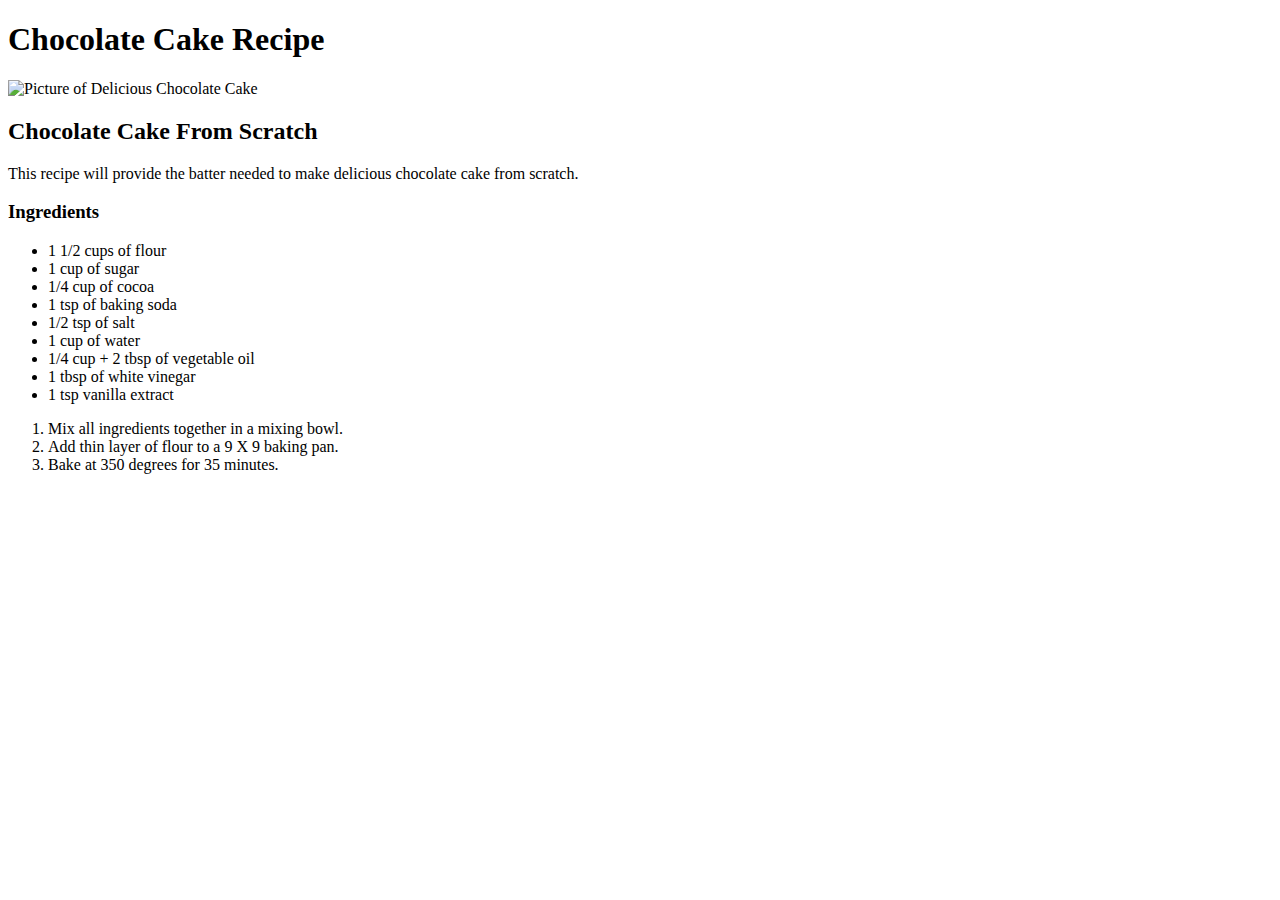
==== recipes/borscht.html @ 6fd4b9c8 "Changed the theme to recipes from around the world" ====
<!DOCTYPE html>
<html lang="en">
    <head>
        <meta charset="utf-8">
        <title>Chocolate Cake Recipe</title>
    </head>
    <body>
        <h1>Chocolate Cake Recipe</h1>
        <img src="../img/chocolatecake.jpg" alt="Picture of Delicious Chocolate Cake">
        <h2>Chocolate Cake From Scratch</h2>
            <p>This recipe will provide the batter needed to make delicious chocolate cake from scratch.</p>
            <h3>Ingredients</h3>
                <ul>
                    <li>1 1/2 cups of flour</li>
                    <li>1 cup of sugar</li>
                    <li>1/4 cup of cocoa</li>
                    <li>1 tsp of baking soda</li>
                    <li>1/2 tsp of salt</li>
                    <li>1 cup of water</li>
                    <li>1/4 cup + 2 tbsp of vegetable oil</li>
                    <li>1 tbsp of white vinegar</li>
                    <li>1 tsp vanilla extract</li> 
                </ul>
            <ol>
                <li>Mix all ingredients together in a mixing bowl.</li>
                <li>Add thin layer of flour to a 9 X 9 baking pan.</li>
                <li>Bake at 350 degrees for 35 minutes.</li>
            </ol>
    </body>
</html>
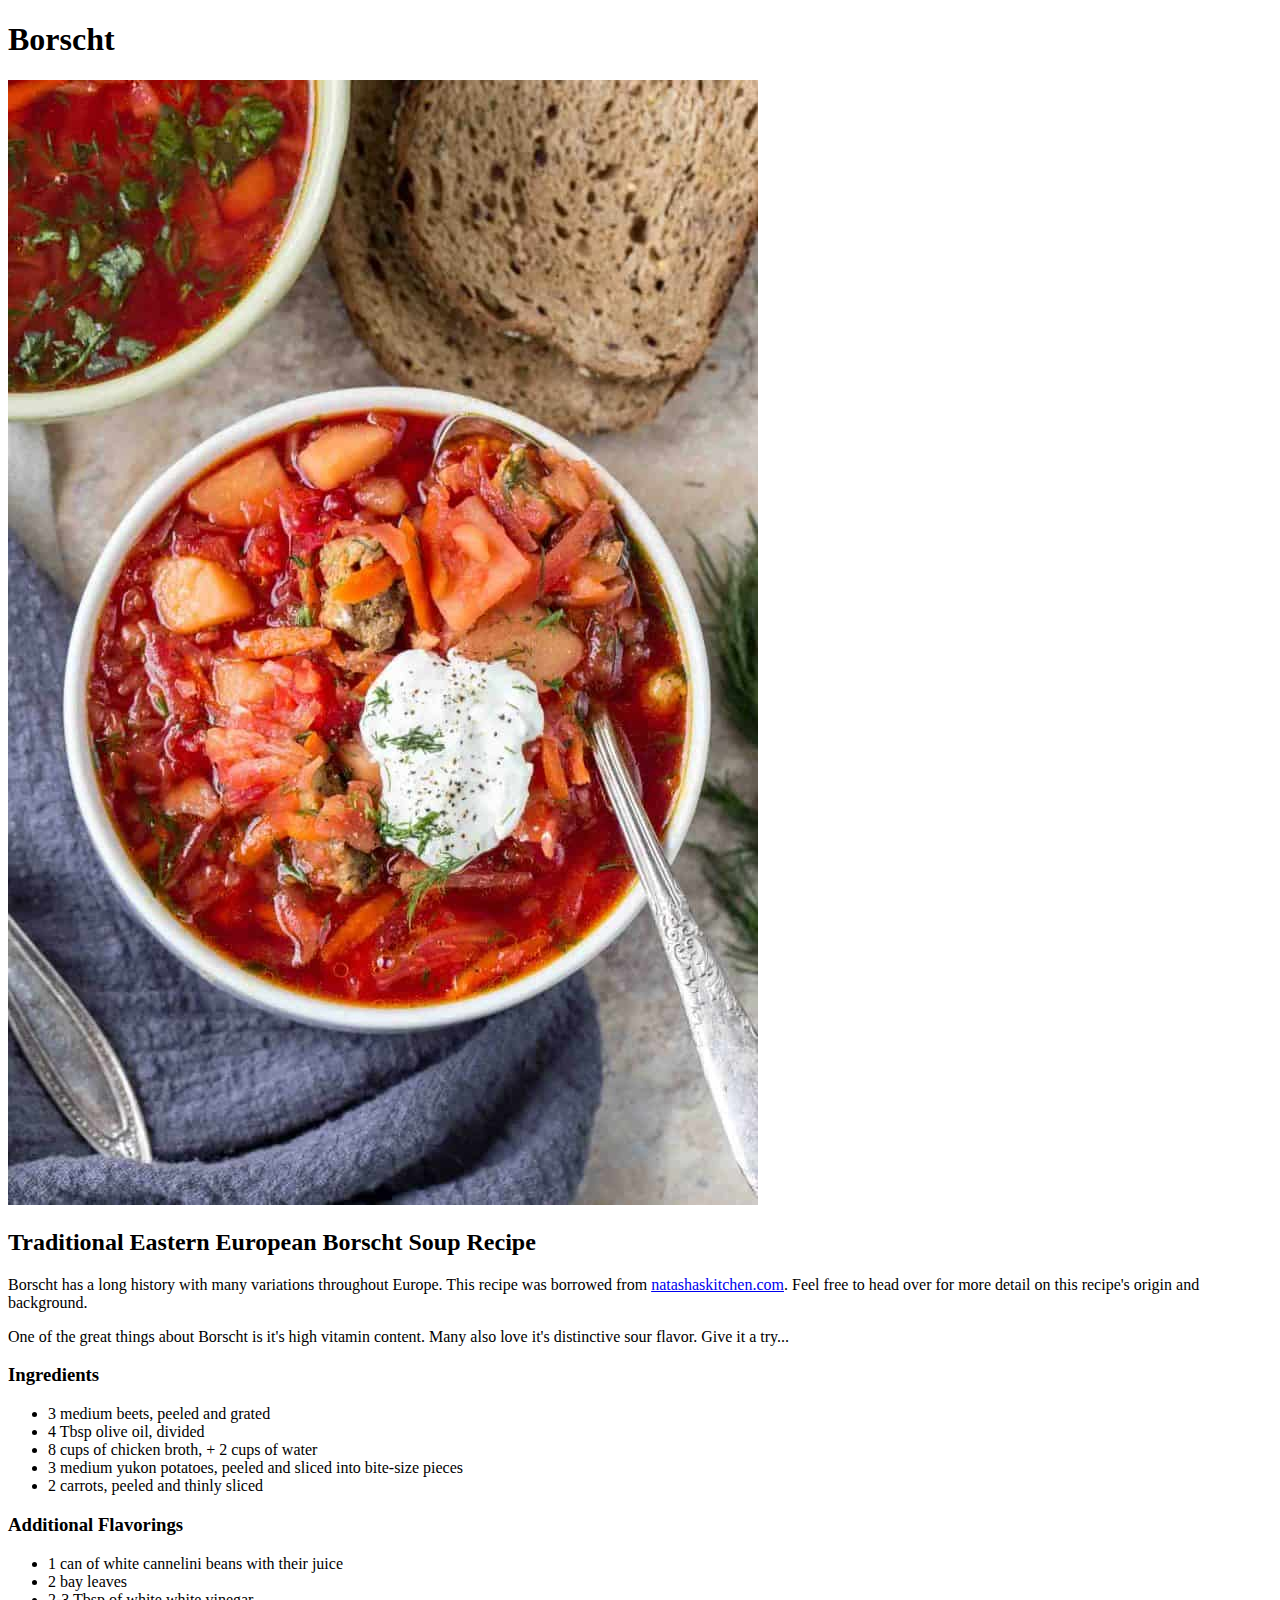
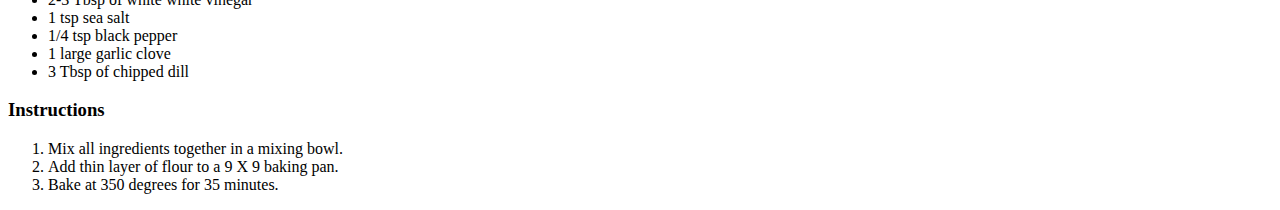
==== commit fc7c47f2: "updating recipe" ====
--- a/recipes/borscht.html
+++ b/recipes/borscht.html
@@ -2,25 +2,33 @@
 <html lang="en">
     <head>
         <meta charset="utf-8">
-        <title>Chocolate Cake Recipe</title>
+        <title>Borscht</title>
     </head>
     <body>
-        <h1>Chocolate Cake Recipe</h1>
-        <img src="../img/chocolatecake.jpg" alt="Picture of Delicious Chocolate Cake">
-        <h2>Chocolate Cake From Scratch</h2>
-            <p>This recipe will provide the batter needed to make delicious chocolate cake from scratch.</p>
+        <h1>Borscht</h1>
+        <img src="../img/borscht.jpg" alt="Picture of a Bowl of Borscht Soup Garnished with Sour Cream and Dill">
+        <h2>Traditional Eastern European Borscht Soup Recipe</h2>
+            <p>Borscht has a long history with many variations throughout Europe.  This recipe was borrowed from <a href="https://natashaskitchen.com/classic-russian-borscht-recipe/">natashaskitchen.com</a>.  Feel free to head over for more detail on this recipe's origin and background.</p>
+            <p>One of the great things about Borscht is it's high vitamin content.  Many also love it's distinctive sour flavor.  Give it a try...</p>
             <h3>Ingredients</h3>
                 <ul>
-                    <li>1 1/2 cups of flour</li>
-                    <li>1 cup of sugar</li>
-                    <li>1/4 cup of cocoa</li>
-                    <li>1 tsp of baking soda</li>
-                    <li>1/2 tsp of salt</li>
-                    <li>1 cup of water</li>
-                    <li>1/4 cup + 2 tbsp of vegetable oil</li>
-                    <li>1 tbsp of white vinegar</li>
-                    <li>1 tsp vanilla extract</li> 
+                    <li>3 medium beets, peeled and grated</li>
+                    <li>4 Tbsp olive oil, divided</li>
+                    <li>8 cups of chicken broth, + 2 cups of water</li>
+                    <li>3 medium yukon potatoes, peeled and sliced into bite-size pieces</li>
+                    <li>2 carrots, peeled and thinly sliced</li>
+                </ul>    
+            <h3>Additional Flavorings</h3>
+                <ul>
+                    <li>1 can of white cannelini beans with their juice</li>
+                    <li>2 bay leaves</li>
+                    <li>2-3 Tbsp of white white vinegar</li>
+                    <li>1 tsp sea salt</li>
+                    <li>1/4 tsp black pepper</li>
+                    <li>1 large garlic clove</li>
+                    <li>3 Tbsp of chipped dill</li> 
                 </ul>
+            <h3>Instructions</h3>    
             <ol>
                 <li>Mix all ingredients together in a mixing bowl.</li>
                 <li>Add thin layer of flour to a 9 X 9 baking pan.</li>
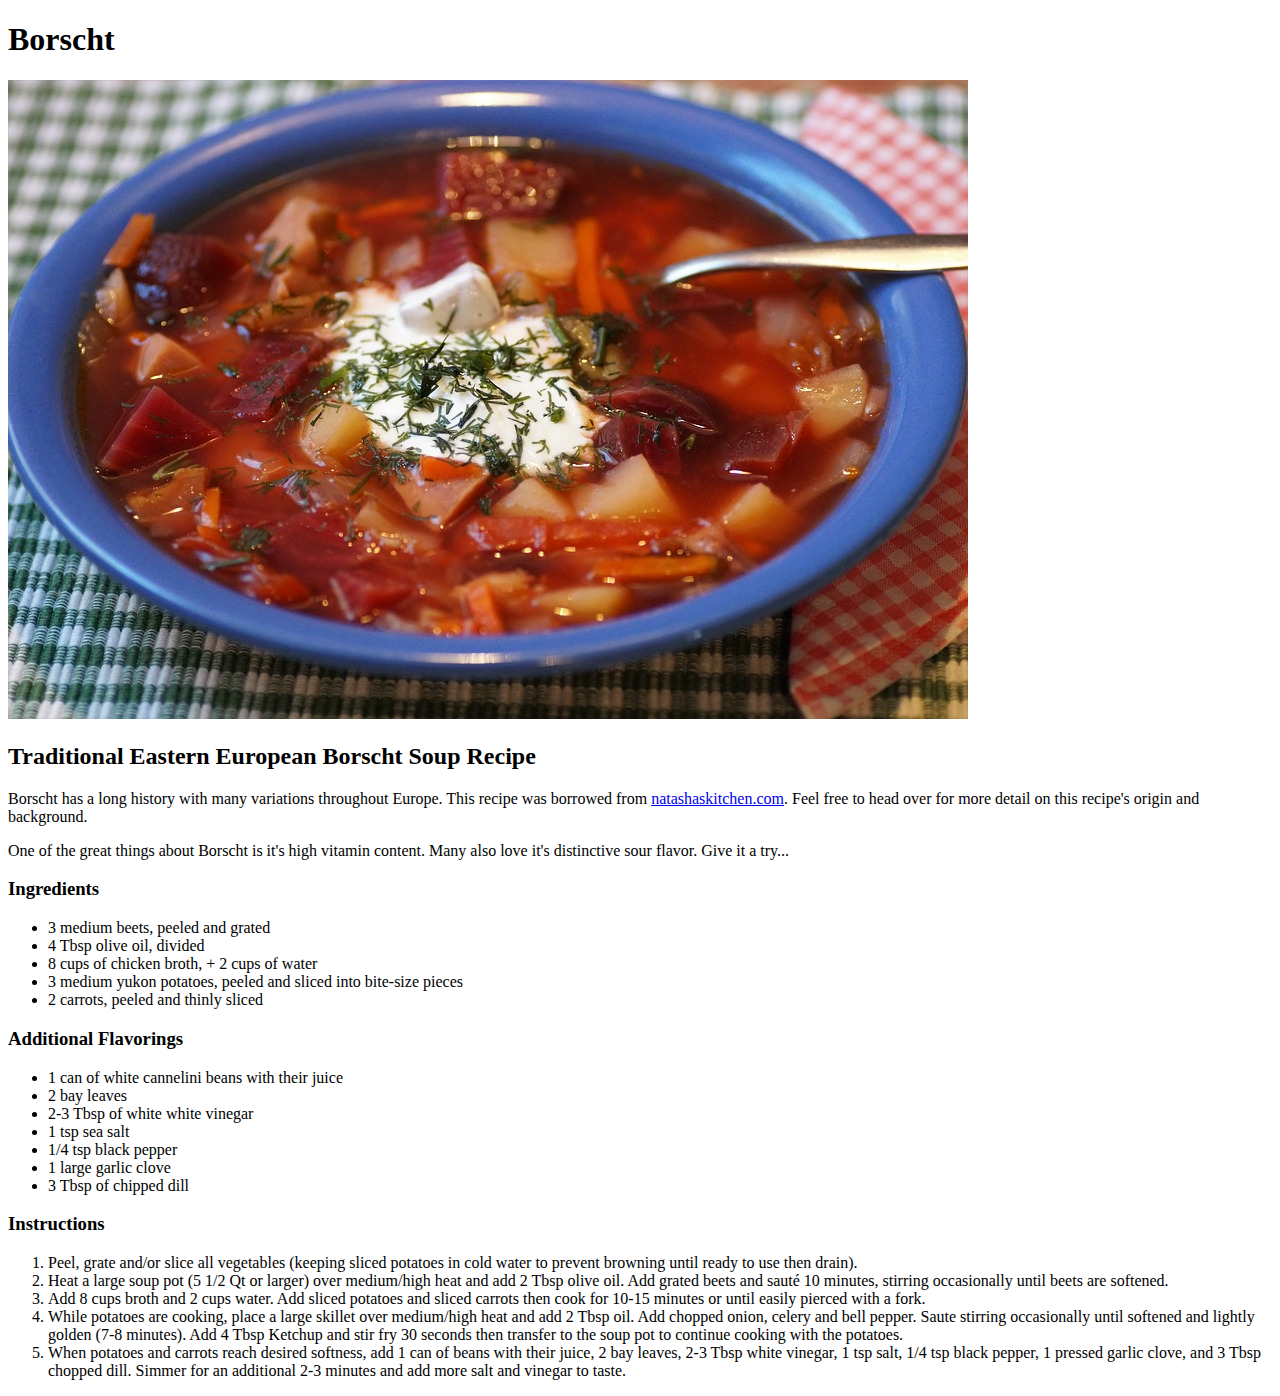
==== commit 7954d775: "updates to recipe" ====
--- a/recipes/borscht.html
+++ b/recipes/borscht.html
@@ -30,9 +30,11 @@
                 </ul>
             <h3>Instructions</h3>    
             <ol>
-                <li>Mix all ingredients together in a mixing bowl.</li>
-                <li>Add thin layer of flour to a 9 X 9 baking pan.</li>
-                <li>Bake at 350 degrees for 35 minutes.</li>
+                <li>Peel, grate and/or slice all vegetables (keeping sliced potatoes in cold water to prevent browning until ready to use then drain).</li>
+                <li>Heat a large soup pot (5 1/2 Qt or larger) over medium/high heat and add 2 Tbsp olive oil. Add grated beets and sauté 10 minutes, stirring occasionally until beets are softened. </li>
+                <li>Add 8 cups broth and 2 cups water. Add sliced potatoes and sliced carrots then cook for 10-15 minutes or until easily pierced with a fork.</li>
+                <li>While potatoes are cooking, place a large skillet over medium/high heat and add 2 Tbsp oil. Add chopped onion, celery and bell pepper. Saute stirring occasionally until softened and lightly golden (7-8 minutes). Add 4 Tbsp Ketchup and stir fry 30 seconds then transfer to the soup pot to continue cooking with the potatoes.</li>
+                <li>When potatoes and carrots reach desired softness, add 1 can of beans with their juice, 2 bay leaves, 2-3 Tbsp white vinegar, 1 tsp salt, 1/4 tsp black pepper, 1 pressed garlic clove, and 3 Tbsp chopped dill. Simmer for an additional 2-3 minutes and add more salt and vinegar to taste.</li>
             </ol>
     </body>
 </html>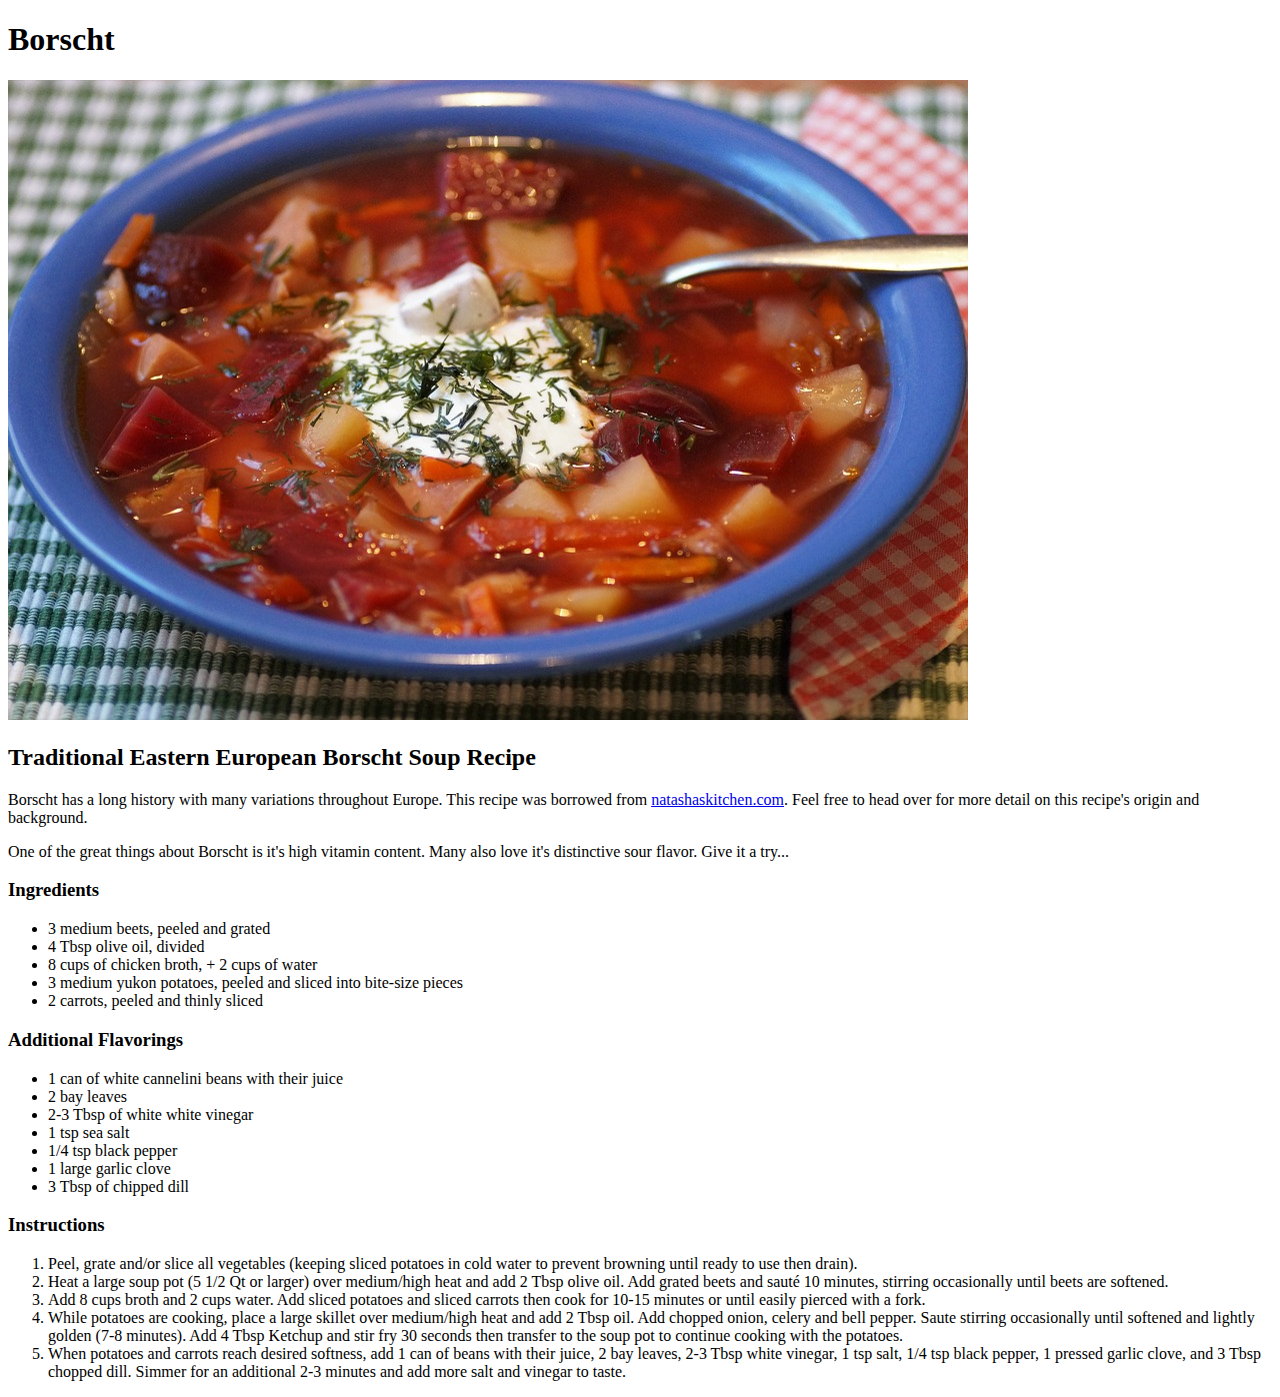
==== commit 1b6bbb3b: "Revised grid layout to be responsive without media query.  Made cards wider so content didn't cauase" ====
--- a/recipes/borscht.html
+++ b/recipes/borscht.html
@@ -2,7 +2,14 @@
 <html lang="en">
     <head>
         <meta charset="utf-8">
+        <meta name="viewport" content="width=device-width, initial-scale=1">
+        <meta property="og:title" content="Odin Project - Recipes">
+        <meta property="og:type" content="website">
+        <meta property="og:url" content="https://bohdanhoh.github.io/odin-recipes/">
+        <meta property="og:description" content="Recipe Website Project">
+        <meta property="og:image" content="../img/smlborscht"> 
         <title>Borscht</title>
+        <link rel="stylesheet" href="css/styles.css">
     </head>
     <body>
         <h1>Borscht</h1>
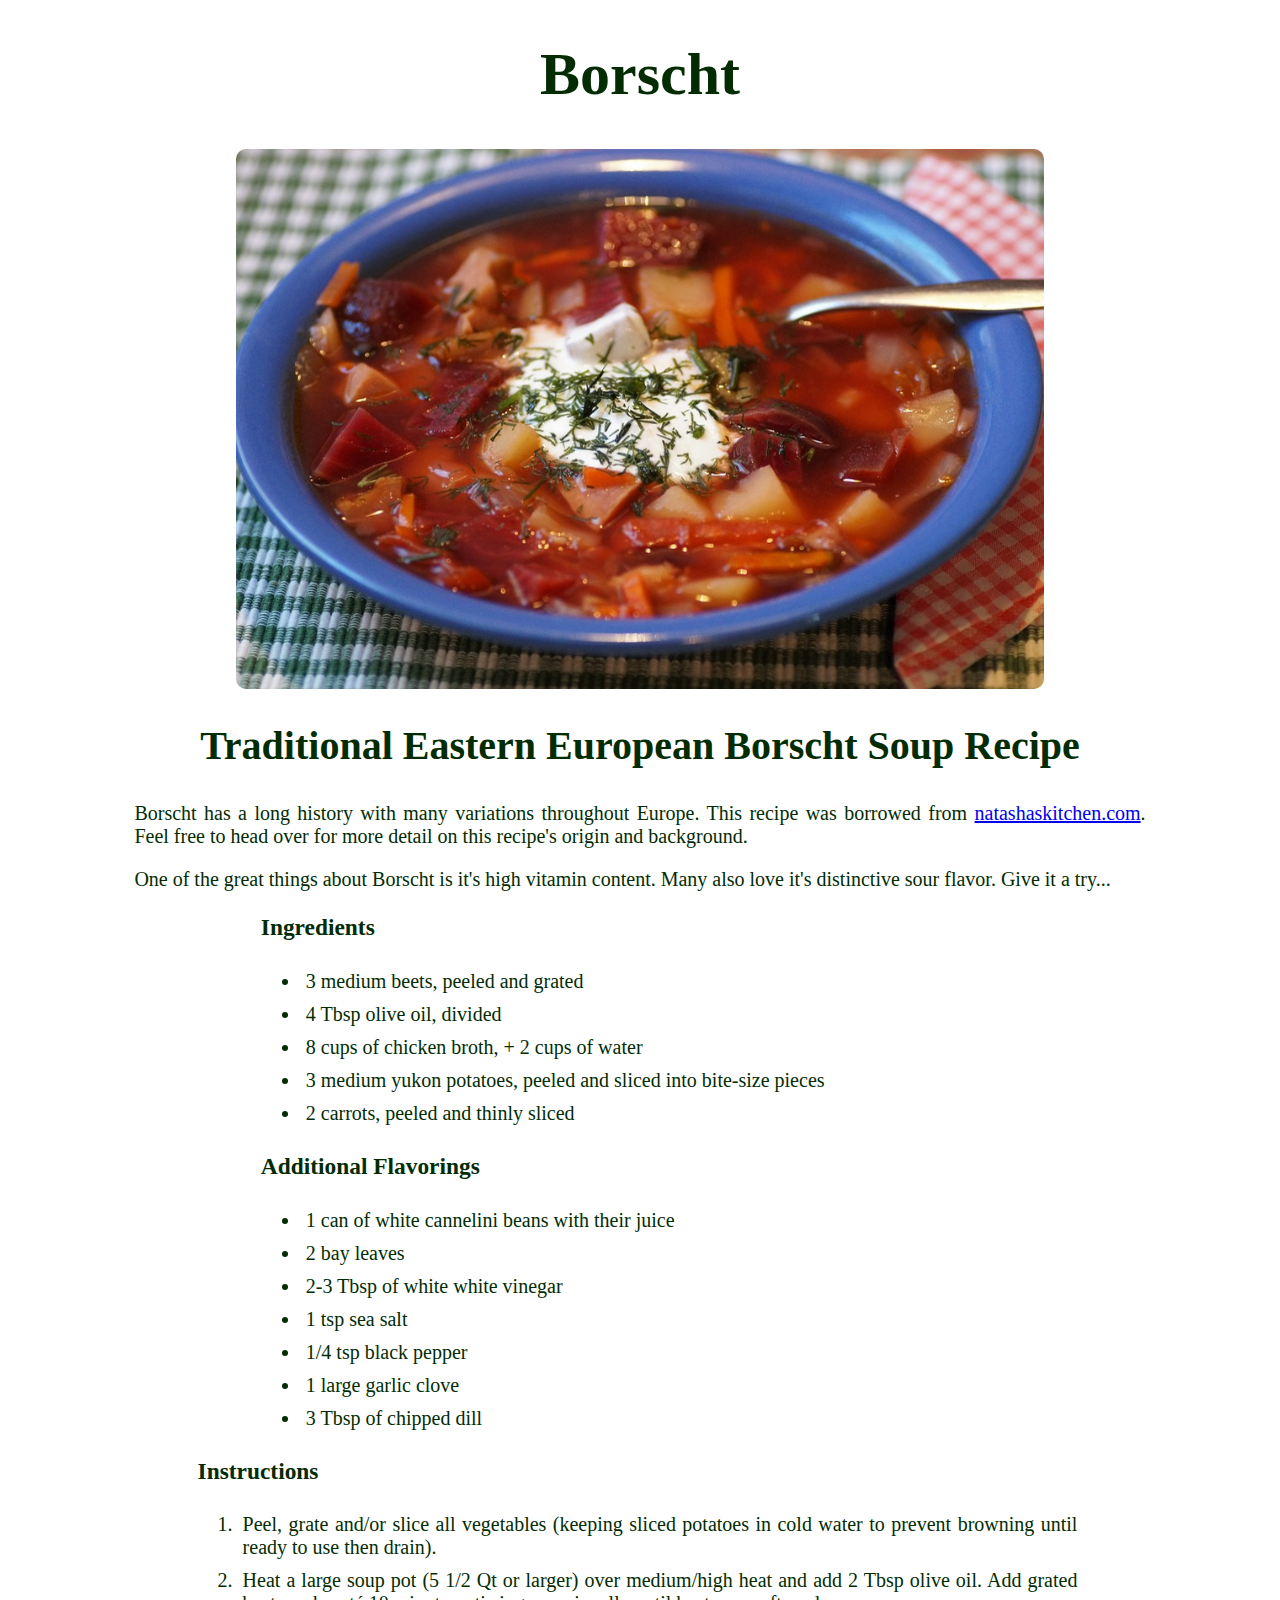
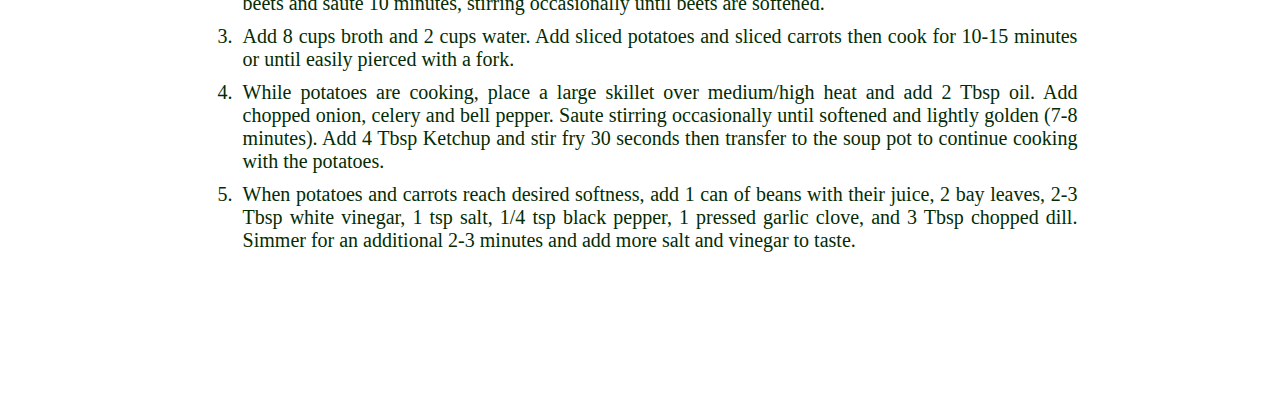
==== commit 94775e86: "added CSS styling for recipe pages following BEM" ====
--- a/recipes/borscht.html
+++ b/recipes/borscht.html
@@ -7,16 +7,19 @@
         <meta property="og:type" content="website">
         <meta property="og:url" content="https://bohdanhoh.github.io/odin-recipes/">
         <meta property="og:description" content="Recipe Website Project">
-        <meta property="og:image" content="../img/smlborscht"> 
+        <meta property="og:image" content=""> 
         <title>Borscht</title>
-        <link rel="stylesheet" href="css/styles.css">
+        <link rel="stylesheet" href="../css/styles.css">
     </head>
     <body>
-        <h1>Borscht</h1>
-        <img src="../img/borscht.jpg" alt="Picture of a Bowl of Borscht Soup Garnished with Sour Cream and Dill">
-        <h2>Traditional Eastern European Borscht Soup Recipe</h2>
+        <section class="recipehero">
+            <h1 class="recipehero__pagehead">Borscht</h1>
+            <img src="../img/borscht.jpg" alt="Picture of a Bowl of Borscht Soup Garnished with Sour Cream and Dill" class="recipehero__img">
+            <h2 class="recipehero__desc">Traditional Eastern European Borscht Soup Recipe</h2>
             <p>Borscht has a long history with many variations throughout Europe.  This recipe was borrowed from <a href="https://natashaskitchen.com/classic-russian-borscht-recipe/">natashaskitchen.com</a>.  Feel free to head over for more detail on this recipe's origin and background.</p>
             <p>One of the great things about Borscht is it's high vitamin content.  Many also love it's distinctive sour flavor.  Give it a try...</p>
+        </section>
+        <section class="ingredients">
             <h3>Ingredients</h3>
                 <ul>
                     <li>3 medium beets, peeled and grated</li>
@@ -35,6 +38,8 @@
                     <li>1 large garlic clove</li>
                     <li>3 Tbsp of chipped dill</li> 
                 </ul>
+        </section>
+        <section class="instructions">        
             <h3>Instructions</h3>    
             <ol>
                 <li>Peel, grate and/or slice all vegetables (keeping sliced potatoes in cold water to prevent browning until ready to use then drain).</li>
@@ -43,5 +48,6 @@
                 <li>While potatoes are cooking, place a large skillet over medium/high heat and add 2 Tbsp oil. Add chopped onion, celery and bell pepper. Saute stirring occasionally until softened and lightly golden (7-8 minutes). Add 4 Tbsp Ketchup and stir fry 30 seconds then transfer to the soup pot to continue cooking with the potatoes.</li>
                 <li>When potatoes and carrots reach desired softness, add 1 can of beans with their juice, 2 bay leaves, 2-3 Tbsp white vinegar, 1 tsp salt, 1/4 tsp black pepper, 1 pressed garlic clove, and 3 Tbsp chopped dill. Simmer for an additional 2-3 minutes and add more salt and vinegar to taste.</li>
             </ol>
+        </section>
     </body>
 </html>--- a/css/styles.css
+++ b/css/styles.css
@@ -0,0 +1,114 @@
+:root {
+    --main-txt-color: rgb(3, 44, 3);
+}
+
+.pagehead {
+    color: var(--main-txt-color);
+    text-align: center;
+    font-size: 3em;
+}
+
+.recipes {
+    background-image: url("../img/globe.png");
+    background-repeat: no-repeat;
+    background-position: center;
+    display: grid;
+    grid-template-columns: repeat(2, minmax(450px, 1fr));
+    grid-template-rows: repeat(2, minmax(75vh, 1fr));
+    grid-gap: 1rem;
+    padding: 1rem;
+    justify-items: center;
+    align-items: center;
+}
+
+.card {
+    display: flex;
+    flex-direction: column;
+    align-items: center;
+    width: 40%;
+    padding: 1rem;
+    background-color: white; 
+    border-style: none;
+    border-radius: .5rem;
+    box-shadow: 0 1px 10px 0 black;
+}
+
+.card__img {
+    border-radius: .5rem;
+}
+
+.card__link {
+    color: var(--main-txt-color);
+    font-size: 1.5em;
+    width: 90%;
+    text-decoration: none;
+    text-align: center;
+    margin-top: 5%;
+    border-width: 5px;
+    border-style: ridge;
+    border-color: gray;
+}
+
+.card__link:visited {
+    border-width: 5px;
+    border-style: inset;
+    border-color: rgb(192, 192, 192);
+    color: rgb(99, 99, 99);
+    text-decoration: none;
+}
+
+.card__link:hover {
+    border-width: 5px;
+    border-style: ridge;
+    border-color: gray;
+    background-color: rgb(34, 73, 34);
+    color: white
+}
+
+.recipehero {
+    color: var(--main-txt-color);
+    font-size: 1.25em;
+    text-align: justify;
+    padding-left: 10%;
+    padding-right: 10%;
+    }
+
+.recipehero__pagehead {
+    color: var(--main-txt-color);
+    text-align: center;
+    font-size: 3em;
+}
+
+.recipehero__img {
+    display: block;
+    margin-left: auto;
+    margin-right: auto;
+    width: 80%;
+    border-radius: .5em;
+}
+
+.recipehero__desc {
+    font-size: 2em;
+    text-align: center;
+}
+
+.ingredients {
+    color: var(--main-txt-color);
+    font-size: 1.25em;
+    text-align: justify;
+    padding-left: 20%;
+    padding-right: 20%;
+}
+
+.instructions {
+    color: var(--main-txt-color);
+    font-size: 1.25em;
+    text-align: justify;
+    padding-left: 15%;
+    padding-right: 15%;
+    padding-bottom: 10%;
+}
+
+li {
+    padding: 5px;
+}
